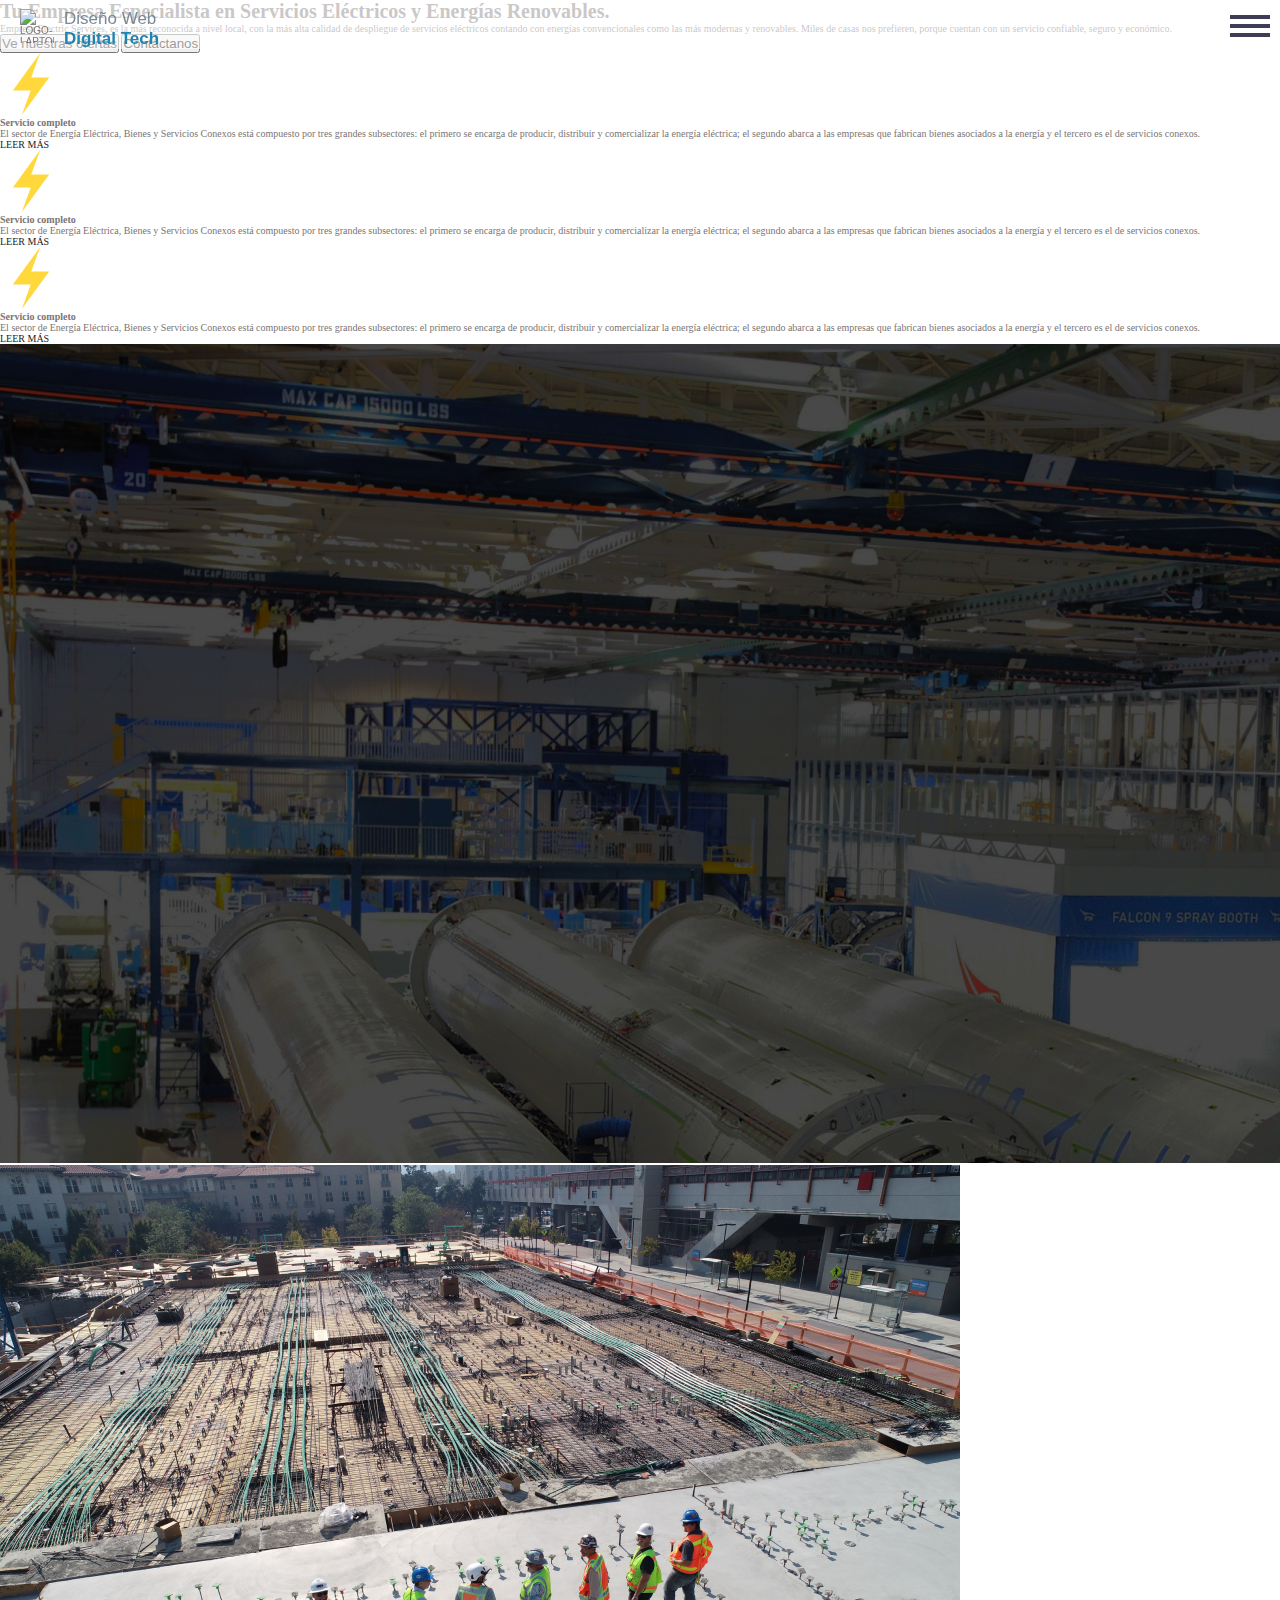
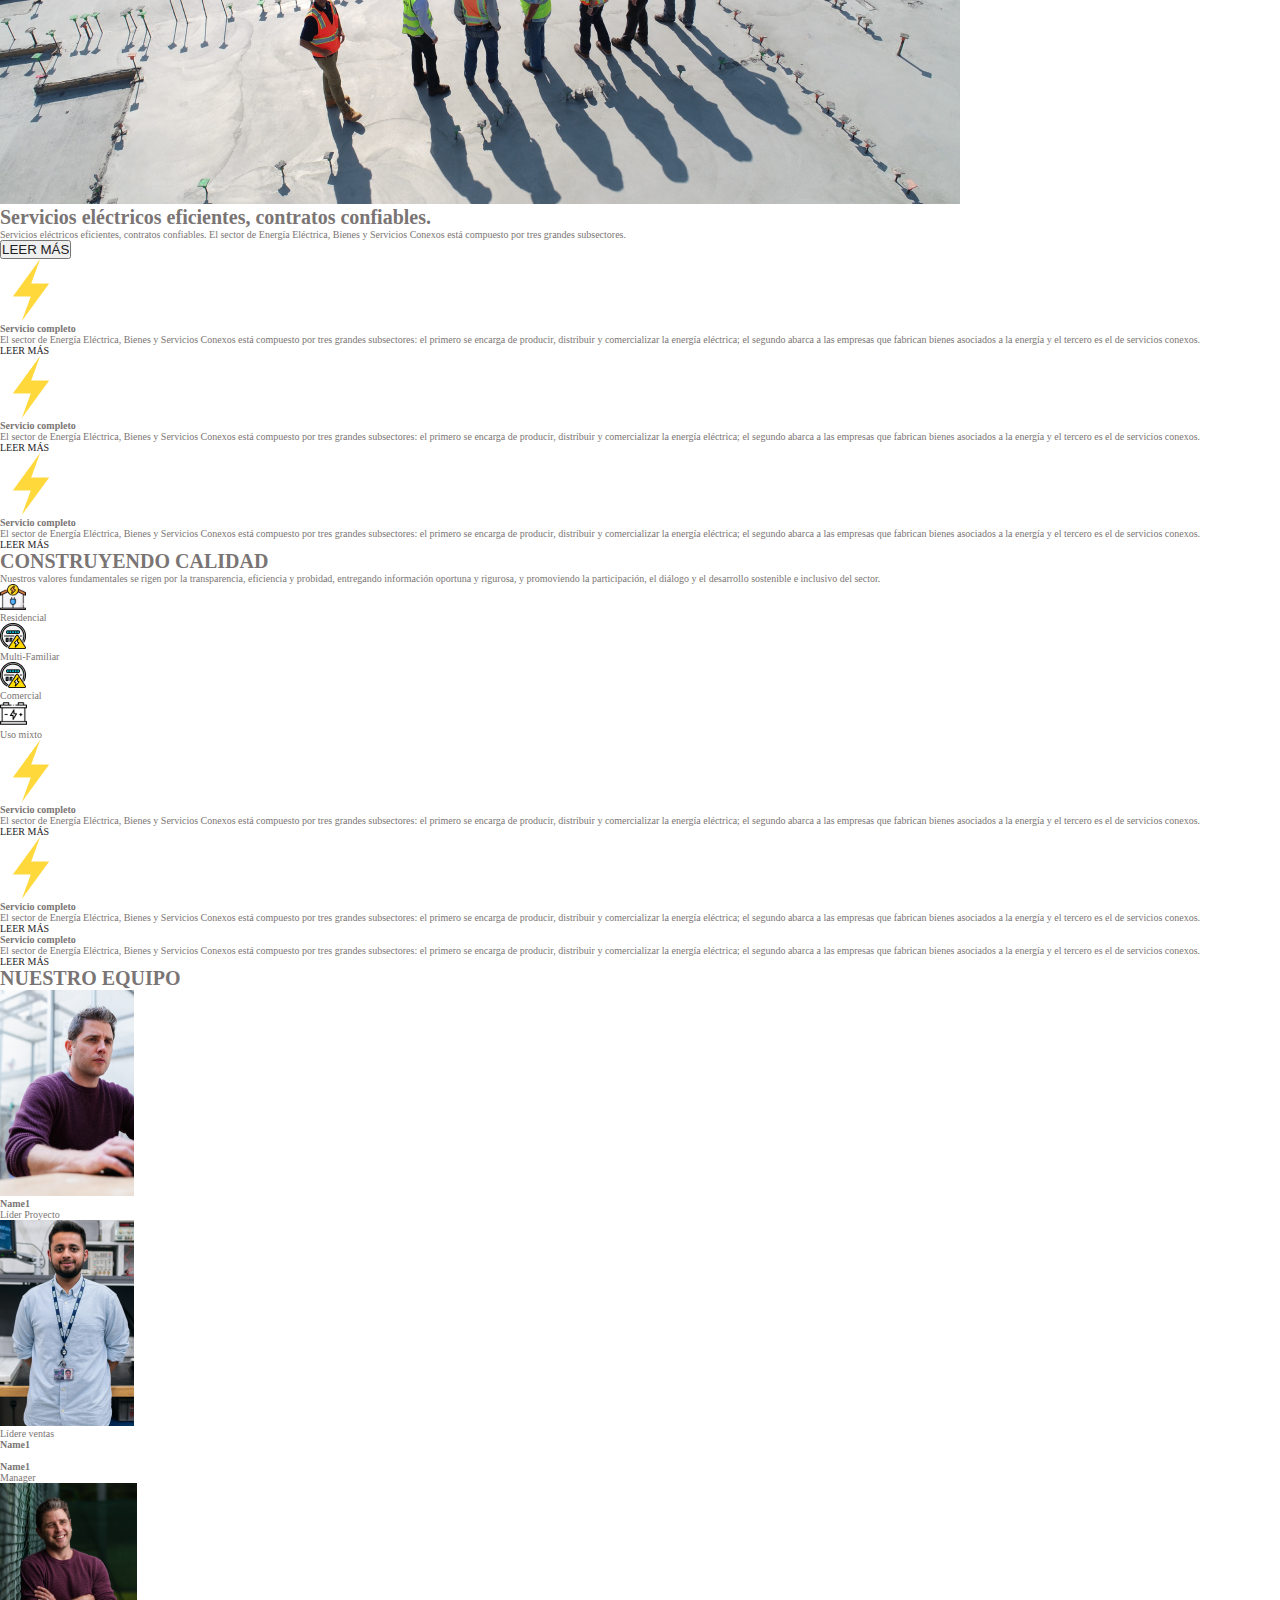
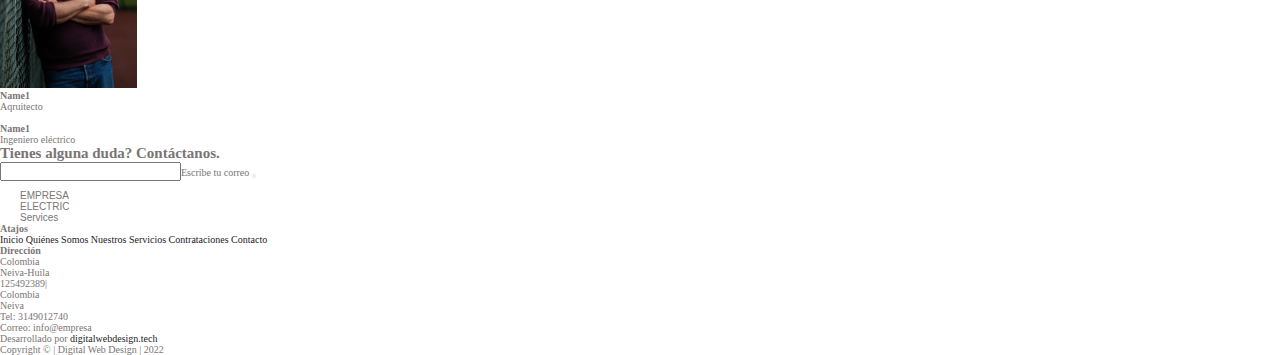
==== index.html @ 73f2d18a "first commit" ====
<!DOCTYPE html>
<html lang="en">
  <head>
    <meta charset="UTF-8" />
    <meta http-equiv="X-UA-Compatible" content="IE=edge" />
    <meta name="viewport" content="width=device-width, initial-scale=1.0" />
    <link rel="stylesheet" href="/style.css" />
    <title>Empresa Electric Services</title>
  </head>
  <body>
    <header>
      <nav>
        <div class="logo">
          <img src="/src/laptop 1.svg" alt="LOGO-LAPTOP" />
          <div class="logotext">
            <p class="logo1">Diseño Web</p>
            <p class="logo2">Digital Tech</p>
          </div>
        </div>
        <ul class="nav-links">
          <li><a href="#inicio">Inicio</a></li>
          <li><a href="#acercade">Acerca de</a></li>
          <li><a href="#beneficios">Beneficios</a></li>
          <li><a href="#portafolio">Portafolio</a></li>
          <button class="buttonburger">
            <a href="#contacto">Contacto</a>
          </button>
        </ul>
        <ul class="nav-links1">
          <li><a href="#inicio">Inicio</a></li>
          <li><a href="#acercade">Acerca de</a></li>
          <li><a href="#beneficios">Beneficios</a></li>
          <li><a href="#portafolio">Portafolio</a></li>
          <button class="buttonburger">
            <a href="#contacto">Contacto</a>
          </button>
        </ul>
        <div class="burger">
          <span class="line1"></span>
          <span class="line2"></span>
          <span class="line3"></span>
        </div>
      </nav>
    </header>

    <main>
      <section class="title-section">
        <h1>
          Tu Empresa Especialista en Servicios Eléctricos y Energías Renovables.
        </h1>
        <p>
          Empresa Electric Services, es la más reconocida a nivel local, con la
          más alta calidad de despliegue de servicios eléctricos contando con
          energías convencionales como las más modernas y renovables. Miles de
          casas nos prefieren, porque cuentan con un servicio confiable, seguro
          y económico.
        </p>
        <div class="button-title">
          <button>
            <a href="">Ve nuestras ofertas</a>
          </button>
          <button>Contáctanos</button>
        </div>
      </section>

      <section class="servicios1">
        <div class="cards1">
          <div class="card1">
            <img src="/src/icon.png" alt="" />
            <h4>Servicio completo</h4>
            <p>
              El sector de Energía Eléctrica, Bienes y Servicios Conexos está
              compuesto por tres grandes subsectores: el primero se encarga de
              producir, distribuir y comercializar la energía eléctrica; el
              segundo abarca a las empresas que fabrican bienes asociados a la
              energía y el tercero es el de servicios conexos.
            </p>

            <a href="">LEER MÁS</a>
          </div>
          <div class="card2">
            <img src="/src/icon.png" alt="" />
            <h4>Servicio completo</h4>
            <p>
              El sector de Energía Eléctrica, Bienes y Servicios Conexos está
              compuesto por tres grandes subsectores: el primero se encarga de
              producir, distribuir y comercializar la energía eléctrica; el
              segundo abarca a las empresas que fabrican bienes asociados a la
              energía y el tercero es el de servicios conexos.
            </p>

            <a href="">LEER MÁS</a>
          </div>
          <div class="card3">
            <img src="/src/icon.png" alt="" />
            <h4>Servicio completo</h4>
            <p>
              El sector de Energía Eléctrica, Bienes y Servicios Conexos está
              compuesto por tres grandes subsectores: el primero se encarga de
              producir, distribuir y comercializar la energía eléctrica; el
              segundo abarca a las empresas que fabrican bienes asociados a la
              energía y el tercero es el de servicios conexos.
            </p>

            <a href="">LEER MÁS</a>
          </div>
        </div>

        <img src="/src/industry.png" alt="" />

        <div class="quienes-somos-section">
          <div class="quienes-somos">
            <img src="/src/workers.png" alt="" />
            <div class="decsription-servicios">
              <h1>Servicios eléctricos eficientes, contratos confiables.</h1>
              <p>
                Servicios eléctricos eficientes, contratos confiables. El sector
                de Energía Eléctrica, Bienes y Servicios Conexos está compuesto
                por tres grandes subsectores.
              </p>

              <button>
                <a href="">LEER MÁS</a>
              </button>
            </div>
          </div>

          <div class="cards2">
            <div class="card1">
              <img src="/src/icon.png" alt="" />
              <h4>Servicio completo</h4>
              <p>
                El sector de Energía Eléctrica, Bienes y Servicios Conexos está
                compuesto por tres grandes subsectores: el primero se encarga de
                producir, distribuir y comercializar la energía eléctrica; el
                segundo abarca a las empresas que fabrican bienes asociados a la
                energía y el tercero es el de servicios conexos.
              </p>

              <a href="">LEER MÁS</a>
            </div>
            <div class="card2">
              <img src="/src/icon.png" alt="" />
              <h4>Servicio completo</h4>
              <p>
                El sector de Energía Eléctrica, Bienes y Servicios Conexos está
                compuesto por tres grandes subsectores: el primero se encarga de
                producir, distribuir y comercializar la energía eléctrica; el
                segundo abarca a las empresas que fabrican bienes asociados a la
                energía y el tercero es el de servicios conexos.
              </p>

              <a href="">LEER MÁS</a>
            </div>
            <div class="card3">
              <img src="/src/icon.png" alt="" />
              <h4>Servicio completo</h4>
              <p>
                El sector de Energía Eléctrica, Bienes y Servicios Conexos está
                compuesto por tres grandes subsectores: el primero se encarga de
                producir, distribuir y comercializar la energía eléctrica; el
                segundo abarca a las empresas que fabrican bienes asociados a la
                energía y el tercero es el de servicios conexos.
              </p>

              <a href="">LEER MÁS</a>
            </div>
          </div>
        </div>

        <div class="construyendo">
          <div class="construyendo-title">
            <h1>CONSTRUYENDO <span>CALIDAD</span></h1>
            <p>
              Nuestros valores fundamentales se rigen por la transparencia,
              eficiencia y probidad, entregando información oportuna y rigurosa,
              y promoviendo la participación, el diálogo y el desarrollo
              sostenible e inclusivo del sector.
            </p>
          </div>
          <div class="construyendo-icons">
            <div class="icon1">
              <img src="/src/eco-house.svg" alt="" />
              <p>Residencial</p>
            </div>
            <div class="icon2">
              <img src="/src/electric-meter.png" alt="" />
              <p>Multi-Familiar</p>
            </div>
            <div class="icon3">
              <img src="/src/electric-meter.png" alt="" />
              <p>Comercial</p>
            </div>
            <div class="icon4">
              <img src="/src/battery.svg" alt="" />
              <p>Uso mixto</p>
            </div>
          </div>

          <div class="construyendo-card">
            <div class="cards-background">
              <div class="card1">
                <img src="/src/icon.png" alt="" />
                <h4>Servicio completo</h4>
                <p>
                  El sector de Energía Eléctrica, Bienes y Servicios Conexos
                  está compuesto por tres grandes subsectores: el primero se
                  encarga de producir, distribuir y comercializar la energía
                  eléctrica; el segundo abarca a las empresas que fabrican
                  bienes asociados a la energía y el tercero es el de servicios
                  conexos.
                </p>

                <a href="">LEER MÁS</a>
              </div>
            </div>
            <div class="cards-background">
              <div class="card2">
                <img src="/src/icon.png" alt="" />
                <h4>Servicio completo</h4>
                <p>
                  El sector de Energía Eléctrica, Bienes y Servicios Conexos
                  está compuesto por tres grandes subsectores: el primero se
                  encarga de producir, distribuir y comercializar la energía
                  eléctrica; el segundo abarca a las empresas que fabrican
                  bienes asociados a la energía y el tercero es el de servicios
                  conexos.
                </p>

                <a href="">LEER MÁS</a>
              </div>
            </div>
            <div class="cards-background">
              <div class="card3">
                <h4>Servicio completo</h4>
                <p>
                  El sector de Energía Eléctrica, Bienes y Servicios Conexos
                  está compuesto por tres grandes subsectores: el primero se
                  encarga de producir, distribuir y comercializar la energía
                  eléctrica; el segundo abarca a las empresas que fabrican
                  bienes asociados a la energía y el tercero es el de servicios
                  conexos.
                </p>

                <a href="">LEER MÁS</a>
              </div>
            </div>
          </div>
        </div>
      </section>

      <section class="equipo">
        <h1>NUESTRO EQUIPO</h1>
        <div class="integrantes">
          <div class="integrante1">
            <img src="/src/integrante1.png" alt="" />
            <h4>Name1</h4>
            <p>Líder Proyecto</p>
          </div>
          <div class="integrante2">
            <img src="/src/integrante2.png" alt="" />
            <p>Lídere ventas</p>
            <h4>Name1</h4>
          </div>
          <div class="integrante3">
            <img src="/src/integrante3.png" alt="" />
            <h4>Name1</h4>
            <p>Manager</p>
          </div>
          <div class="integrante4">
            <img src="/src/integrante4.png" alt="" />
            <h4>Name1</h4>
            <p>Aqruitecto</p>
          </div>
          <div class="integrante5">
            <img src="/src/integrante5.png" alt="" />
            <h4>Name1</h4>
            <p>Ingeniero eléctrico</p>
          </div>
        </div>
      </section>
    </main>

    <footer>
      <div class="contactanos">
        <h2>Tienes alguna duda? Contáctanos.</h2>
        <form action="">
          <input type="text" />Escribe tu correo
          <button>
            <a href="Contáctanos"></a>
          </button>
        </form>
      </div>
      <div class="footer1">
        <div class="empresa">
          <div class="logo">
            <h1></h1>
            <div class="logo1">
              <p>EMPRESA</p>
              <p>ELECTRIC</p>
              <p>Services</p>
            </div>
          </div>
          <div class="atajos">
            <div class="atajostitle">
              <h4>Atajos</h4>
            </div>
            <a href="">Inicio</a>
            <a href="">Quiénes Somos</a>
            <a href="">Nuestros Servicios</a>
            <a href="">Contrataciones</a>
            <a href="">Contacto</a>
          </div>
          <div class="direccion">
            <div class="direcciontitle">
              <h4>Dirección</h4>
            </div>
            <p>Colombia</p>
            <p>Neiva-Huila</p>
            <p>125492389|</p>
          </div>
          <div class="Contacto">
            <p>Colombia</p>
            <p>Neiva</p>
            <p>Tel: 3149012740</p>
            <p>Correo: info@empresa</p>
          </div>
        </div>
      </div>
      <div class="footer2">
        <span></span>
        <p>Desarrollado por <a href="">digitalwebdesign.tech</a></p>
        <p>Copyright &copy; | Digital Web Design | 2022</p>
      </div>
    </footer>

    <script src="/app.js"></script>
  </body>
</html>
---- style.css ----
* {
    margin: 0;
    padding: 0;
    box-sizing: border-box;
    overflow-x: hidden;
  }
  
  html {
    font-size: 62.5%;
    text-decoration: none;
    list-style: none;
    scroll-behavior: smooth;
    font-family: "Roboto";
    color: #7a7574;
  }
  
  a {
    list-style: none;
    text-decoration: none;
    color: #1D2124;
  }
  header {
    position: fixed;
    min-width: 100vw;
    z-index: 1;
    background-color: rgba(255, 255, 255, 0.6);
  }
  nav {
    display: flex;
    flex-direction: row;
    justify-content: space-between;
  }
  
  .logo {
    margin-left: 2rem;
    margin-top: 0.9rem;
    display: flex;
    flex-direction: row;
    font-family: "Roboto", sans-serif;
  }
  .logotext {
    display: flex;
    flex-direction: column;
    margin-left: 1rem;
    font-size: 1.7rem;
  }
  .logo img {
    width: 3.4rem;
    height: 3.4rem;
  }
  .logo p.logo1 {
    color: #7b8998;
  }
  .logo p.logo2 {
    color: #1e84b1;
    font-weight: bold;
  }
  .nav-links {
    display: none;
  }
  /* Burger thing */
  .burger {
    position: relative;
    display: block;
    cursor: pointer;
    margin-top: 1rem;
    margin-right: 1rem;
  }
  .burger span {
    padding: 0.2rem 2rem;
    background: #3f3d56;
    margin: 0.5rem 0rem;
    display: block;
    transition: all 0.5s ease;
  }
  
  .nav-links1 li {
    margin-bottom: 4rem;
  }
  .nav-links1 a {
    color: white;
    font-size: 2rem;
    text-decoration: none;
    font-family: "Roboto", sans-serif;
    font-weight: bold;
  }
  .nav-links1 a:hover {
    text-decoration: underline;
  }
  
  .nav-links1 {
    background: #0071C0;
    position: fixed;
    width: 50%;
    height: 100%;
    top: 0;
    left: 100%;
    flex-direction: column;
    transition: transform 1s ease;
    padding-top: 14rem;
    text-align: center;
  }
  .nav-links1 button {
    margin-top: 2.3rem;
    width: 17rem;
    height: 4.2rem;
    background-color: #0071C0;
    border: white solid 1px;
    border-radius: 4px;
    color: white;
    cursor: pointer;
  }
  .nav-open {
    transform: translateX(-100%);
  }
  .toggle .line1 {
    transform: rotateZ(45deg) translateY(300%);
    background: white;
    position: fixed;
  }
  .toggle .line2 {
    opacity: 0;
  }
  .toggle .line3 {
    transform: rotateZ(-45deg) translateY(-300%);
    background: white;
    position: fixed;
  }
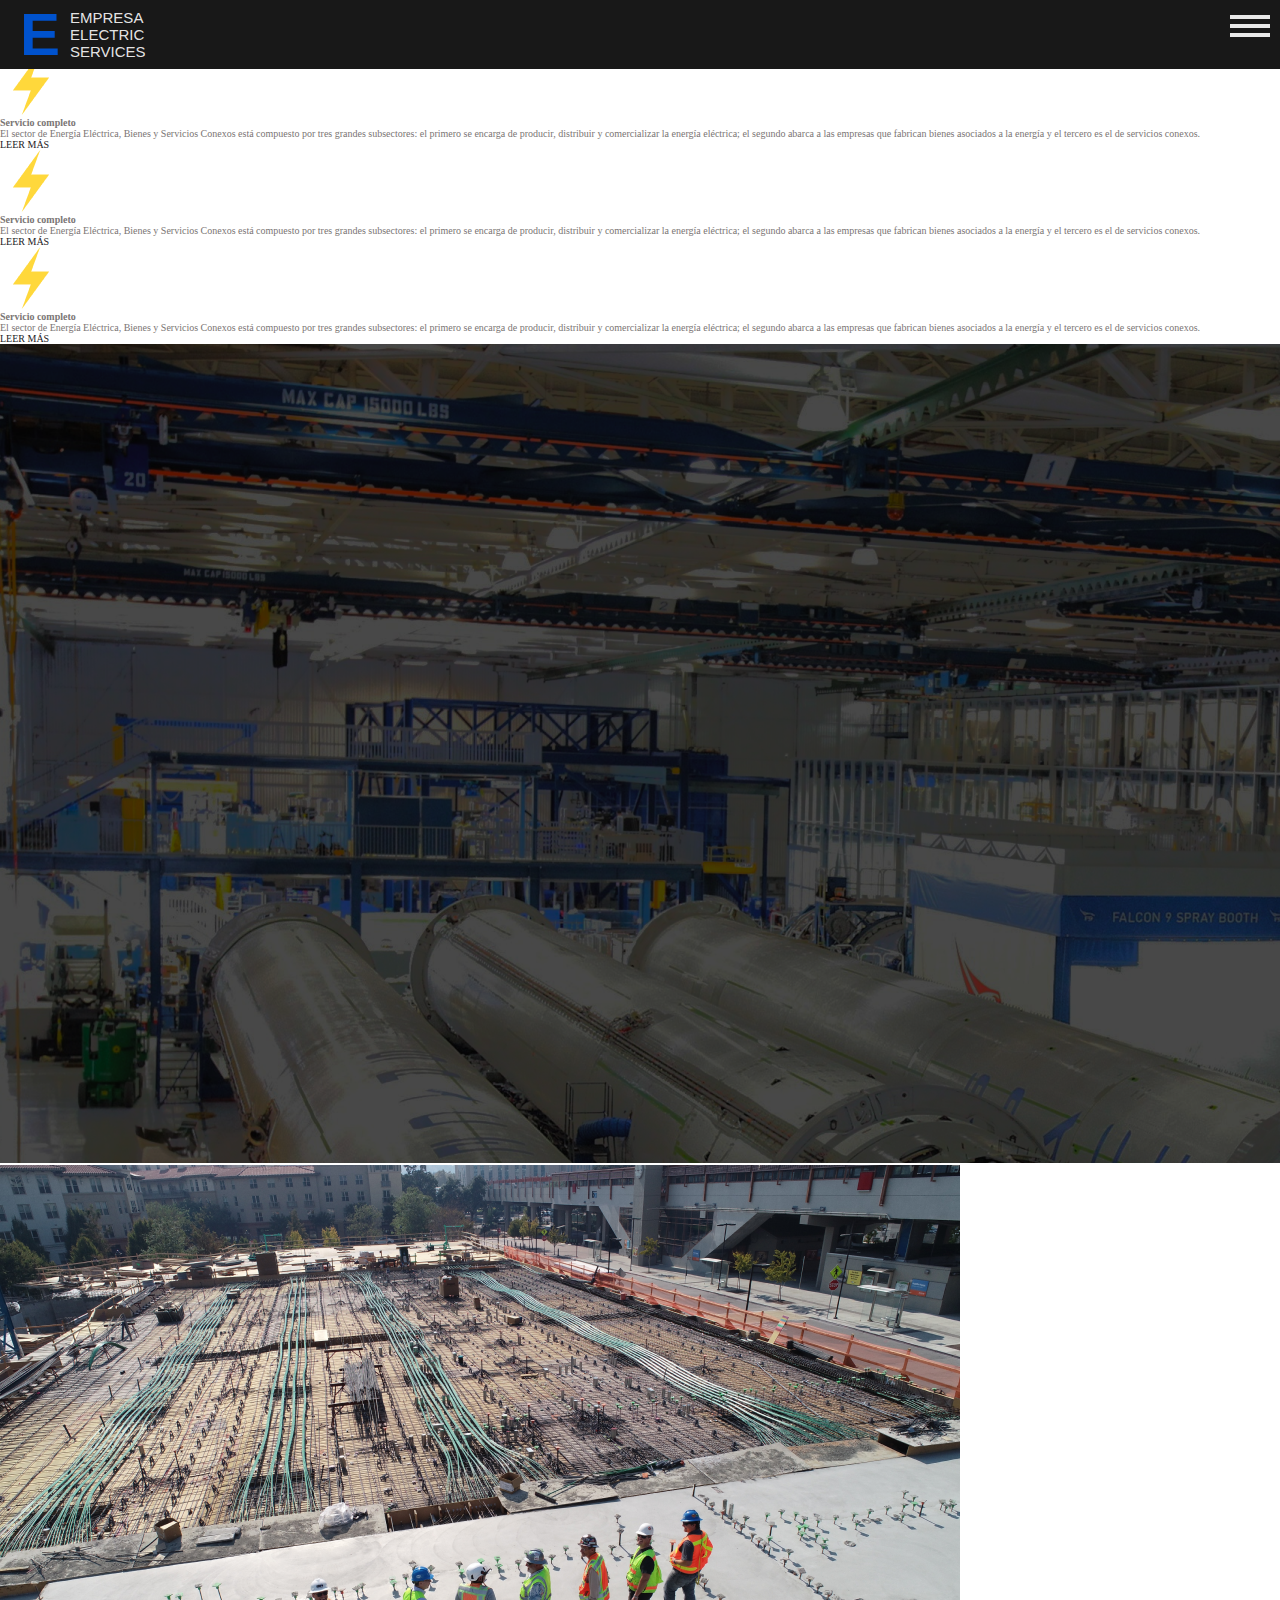
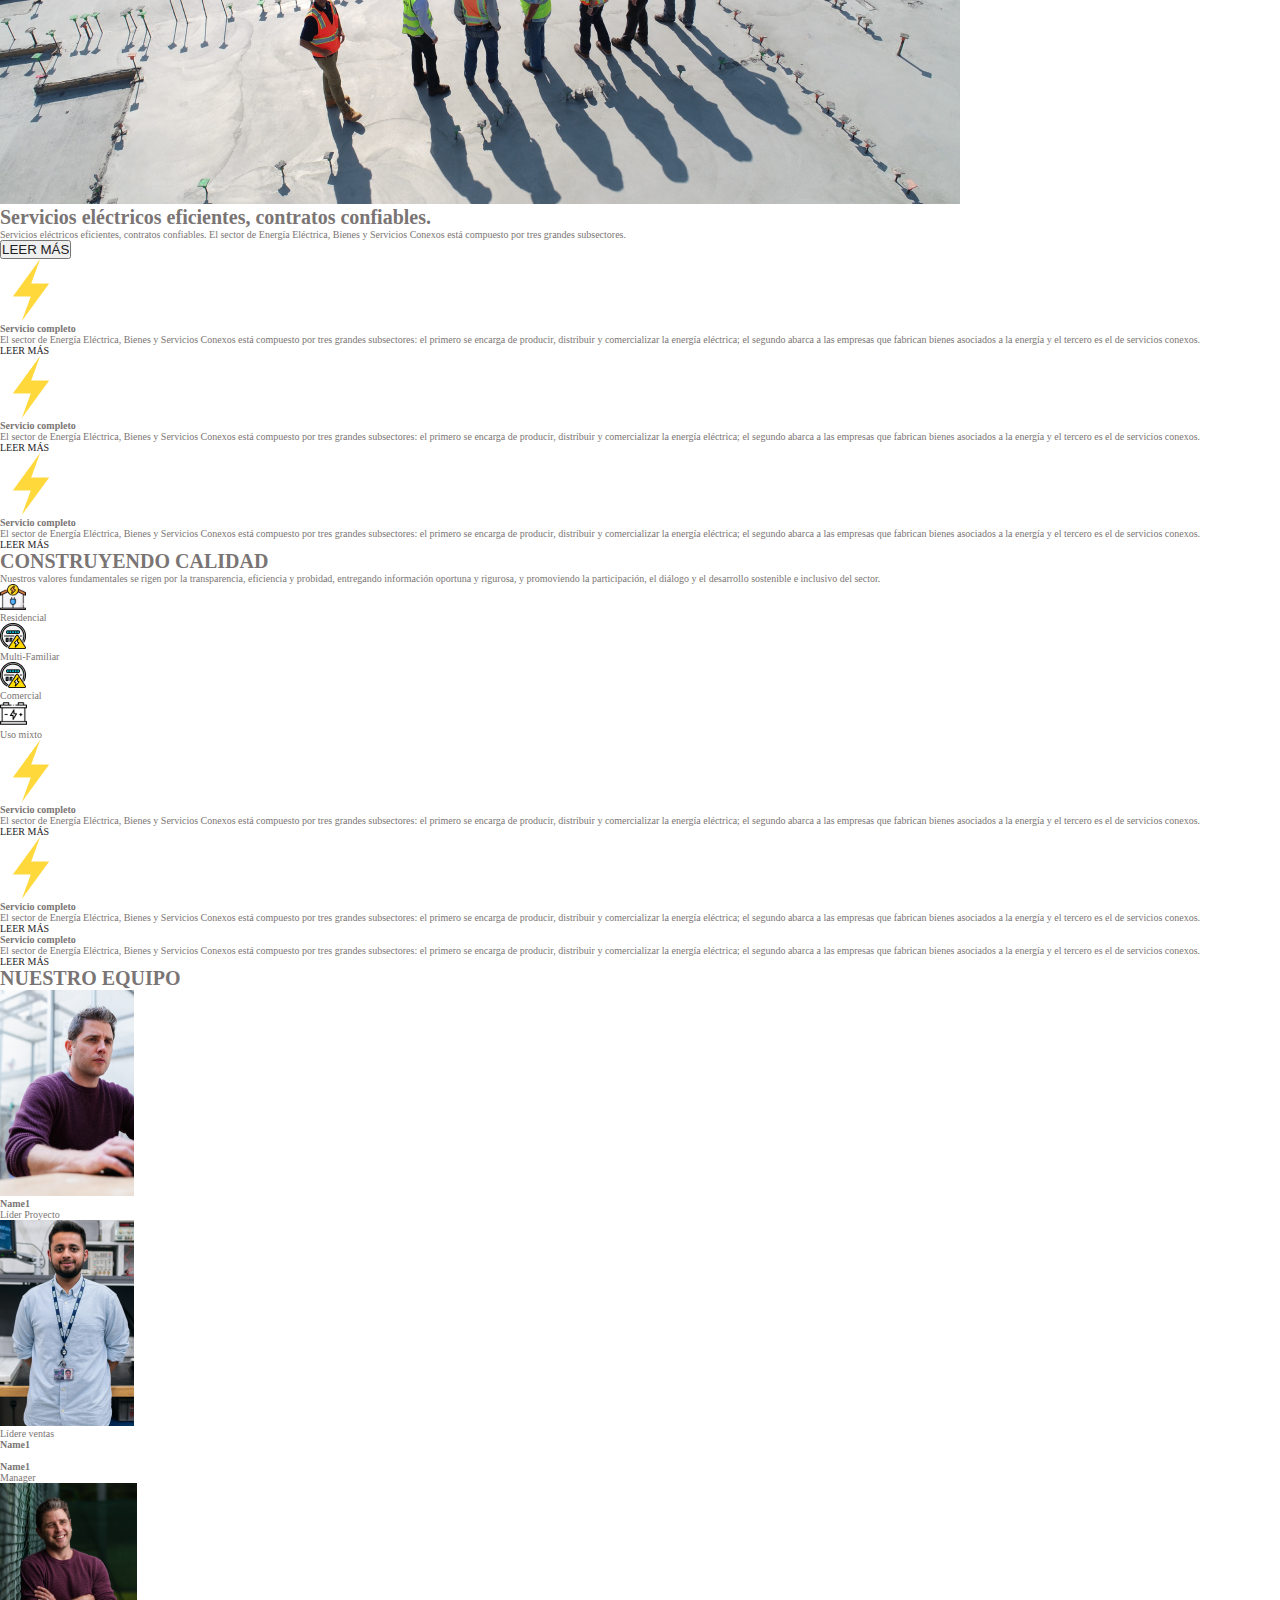
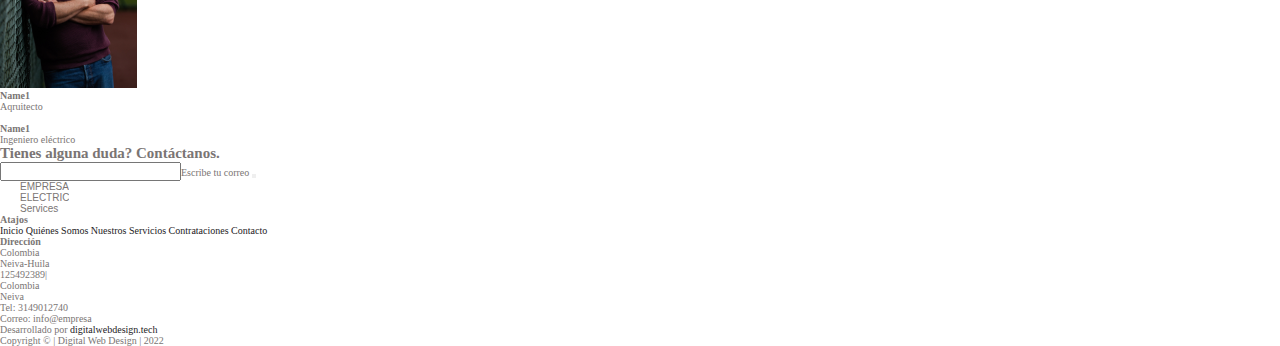
==== commit ab1090c8: "logo" ====
--- a/index.html
+++ b/index.html
@@ -11,10 +11,11 @@
     <header>
       <nav>
         <div class="logo">
-          <img src="/src/laptop 1.svg" alt="LOGO-LAPTOP" />
+          <h1>E</h1>
           <div class="logotext">
-            <p class="logo1">Diseño Web</p>
-            <p class="logo2">Digital Tech</p>
+            <p>EMPRESA</p>
+            <p>ELECTRIC</p>
+            <p>SERVICES</p>
           </div>
         </div>
         <ul class="nav-links">
--- a/style.css
+++ b/style.css
@@ -23,7 +23,7 @@
     position: fixed;
     min-width: 100vw;
     z-index: 1;
-    background-color: rgba(255, 255, 255, 0.6);
+    background-color: #181818;
   }
   nav {
     display: flex;
@@ -33,16 +33,21 @@
   
   .logo {
     margin-left: 2rem;
-    margin-top: 0.9rem;
     display: flex;
     flex-direction: row;
     font-family: "Roboto", sans-serif;
   }
+  .logo h1 {
+    color: #0052CD;
+    font-size: 6rem;
+  }
   .logotext {
     display: flex;
     flex-direction: column;
+    justify-content: center;
     margin-left: 1rem;
-    font-size: 1.7rem;
+    font-size: 1.5rem;
+    color: rgb(255, 255, 255, 0.9);
   }
   .logo img {
     width: 3.4rem;
@@ -68,7 +73,7 @@
   }
   .burger span {
     padding: 0.2rem 2rem;
-    background: #3f3d56;
+    background: rgb(255, 255, 255, 0.9);
     margin: 0.5rem 0rem;
     display: block;
     transition: all 0.5s ease;
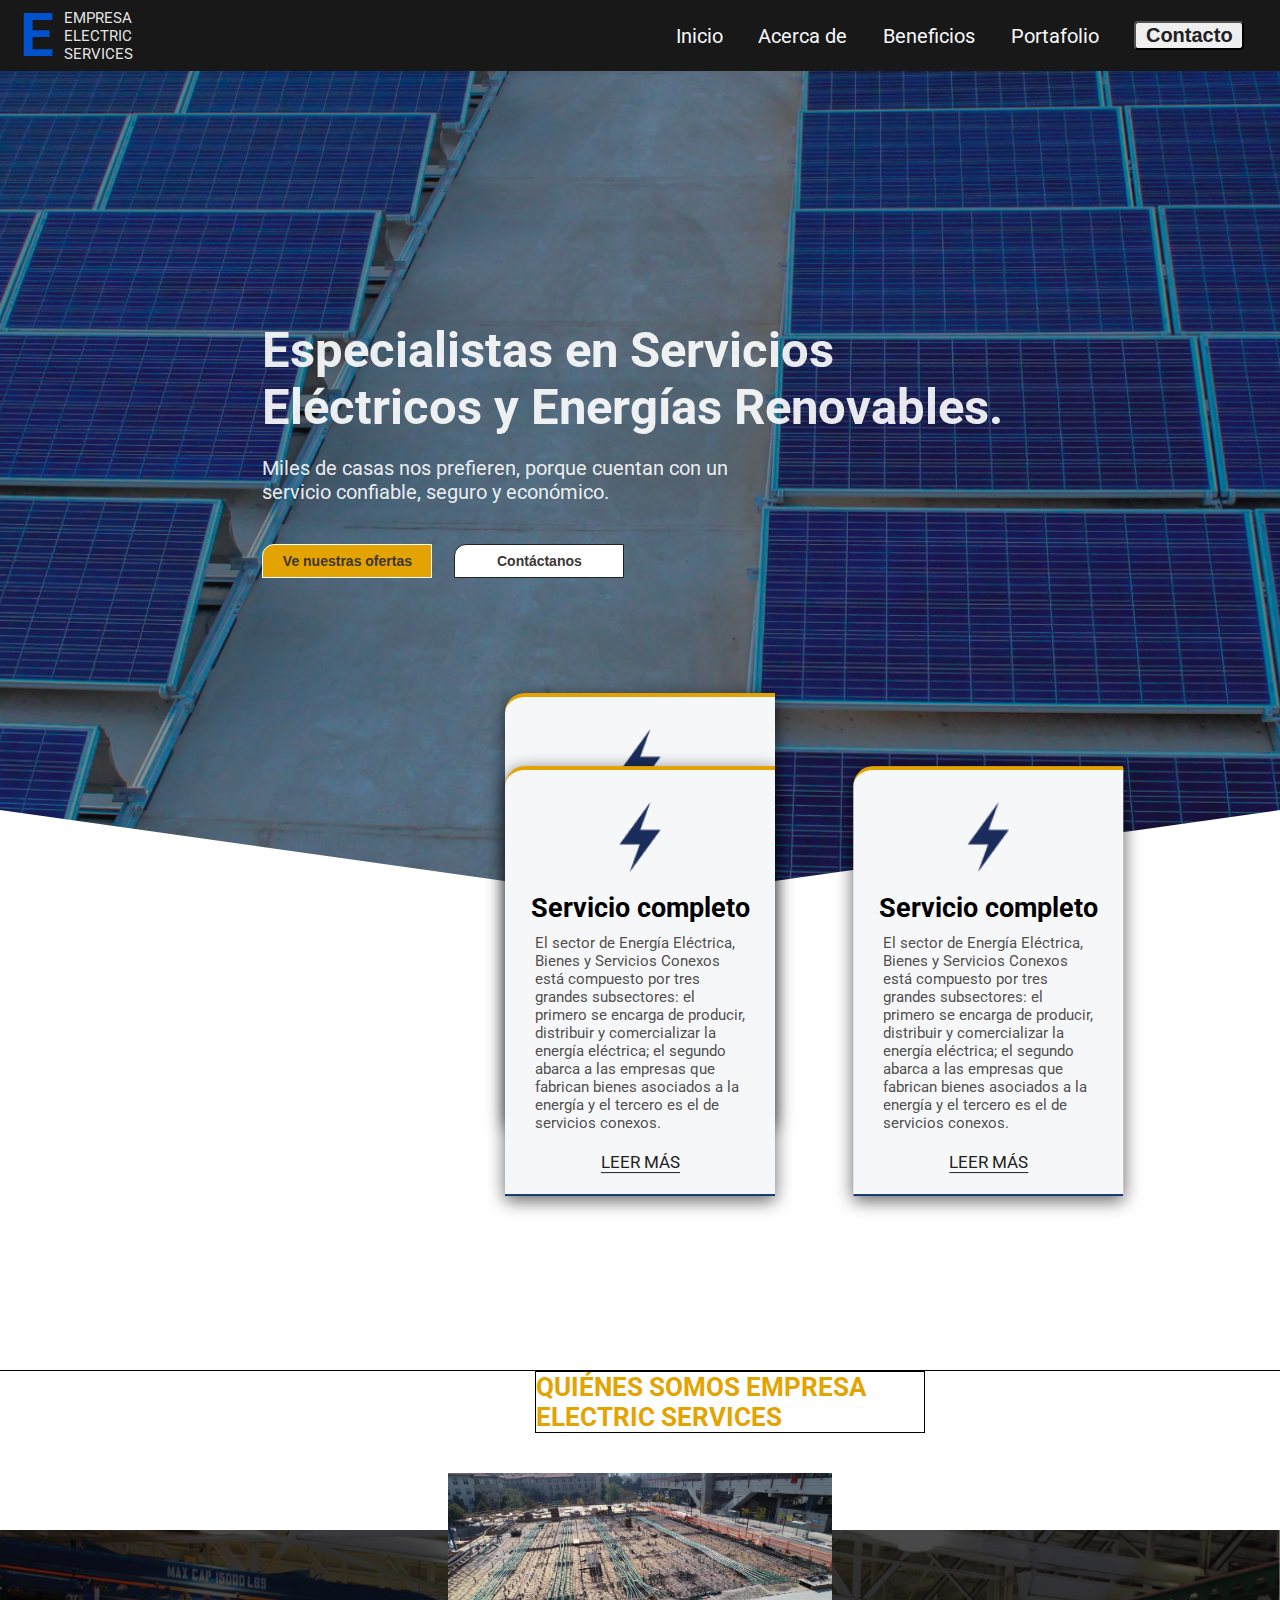
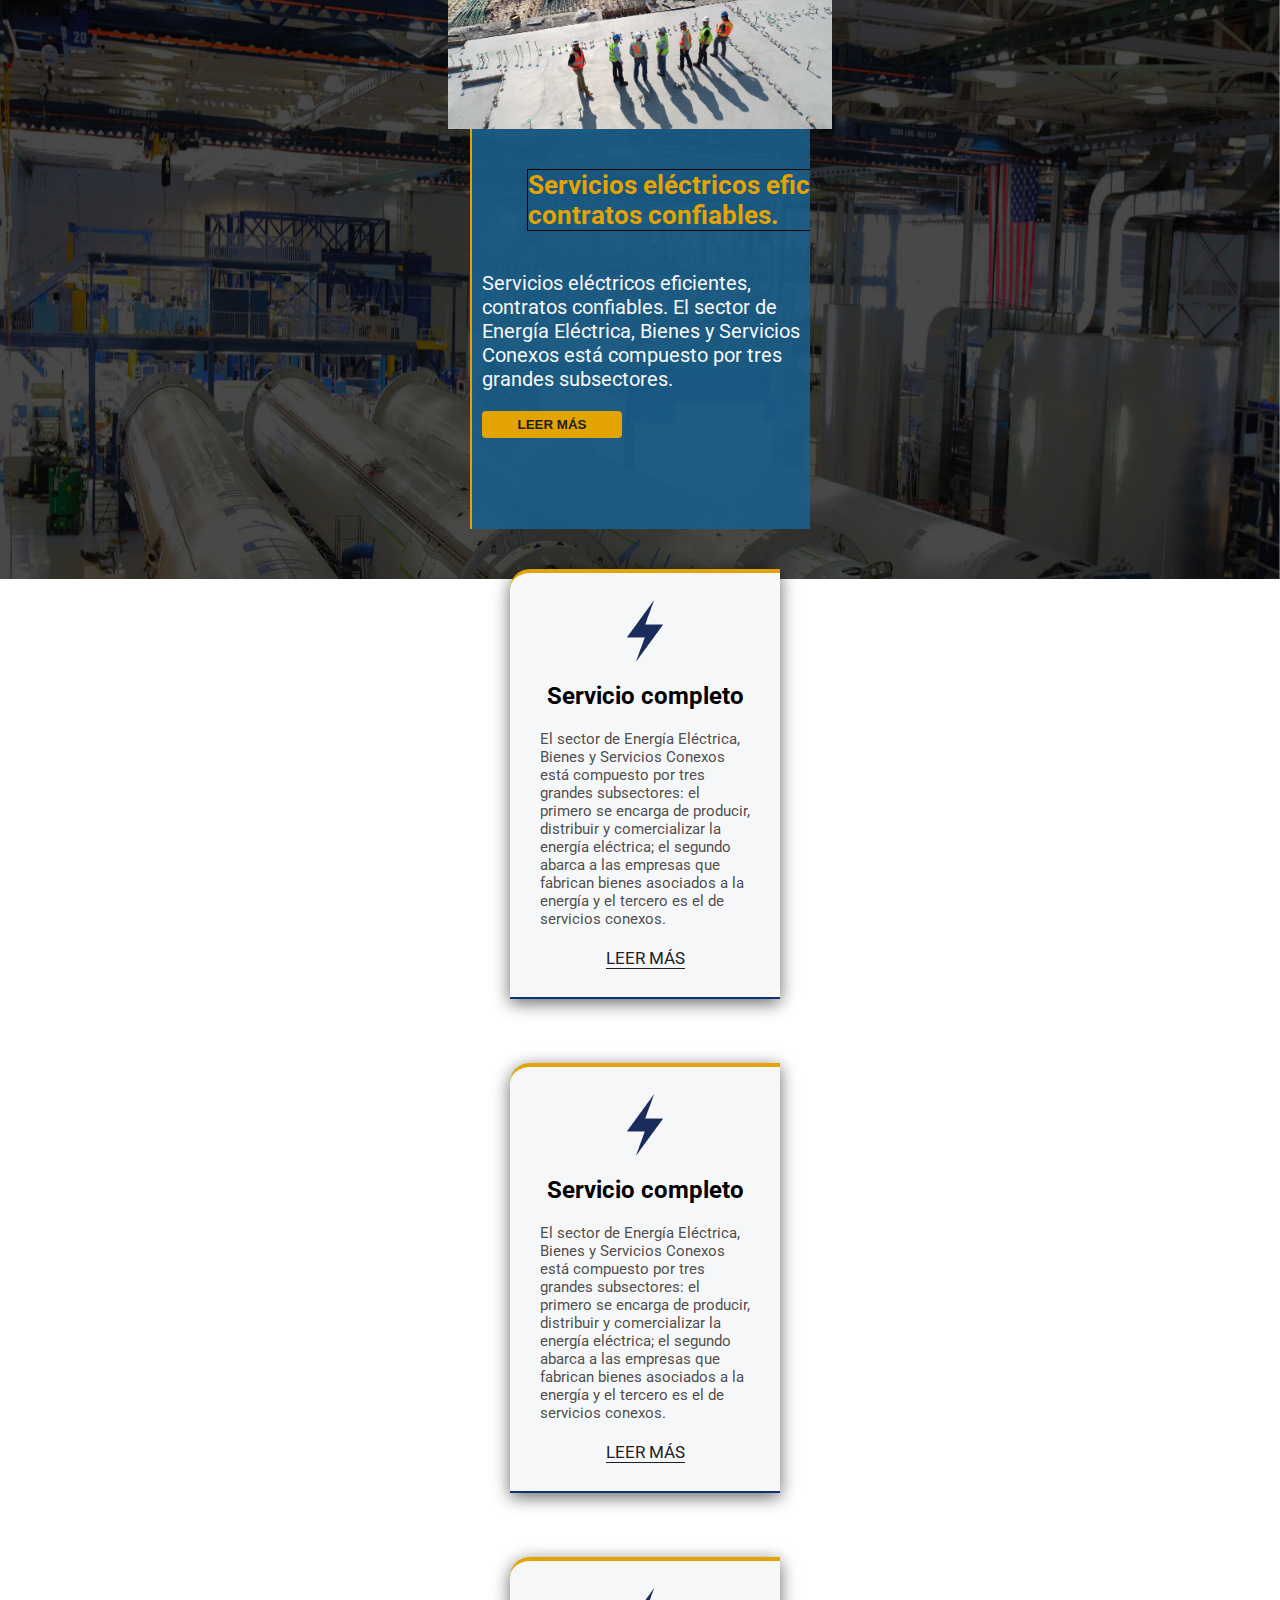
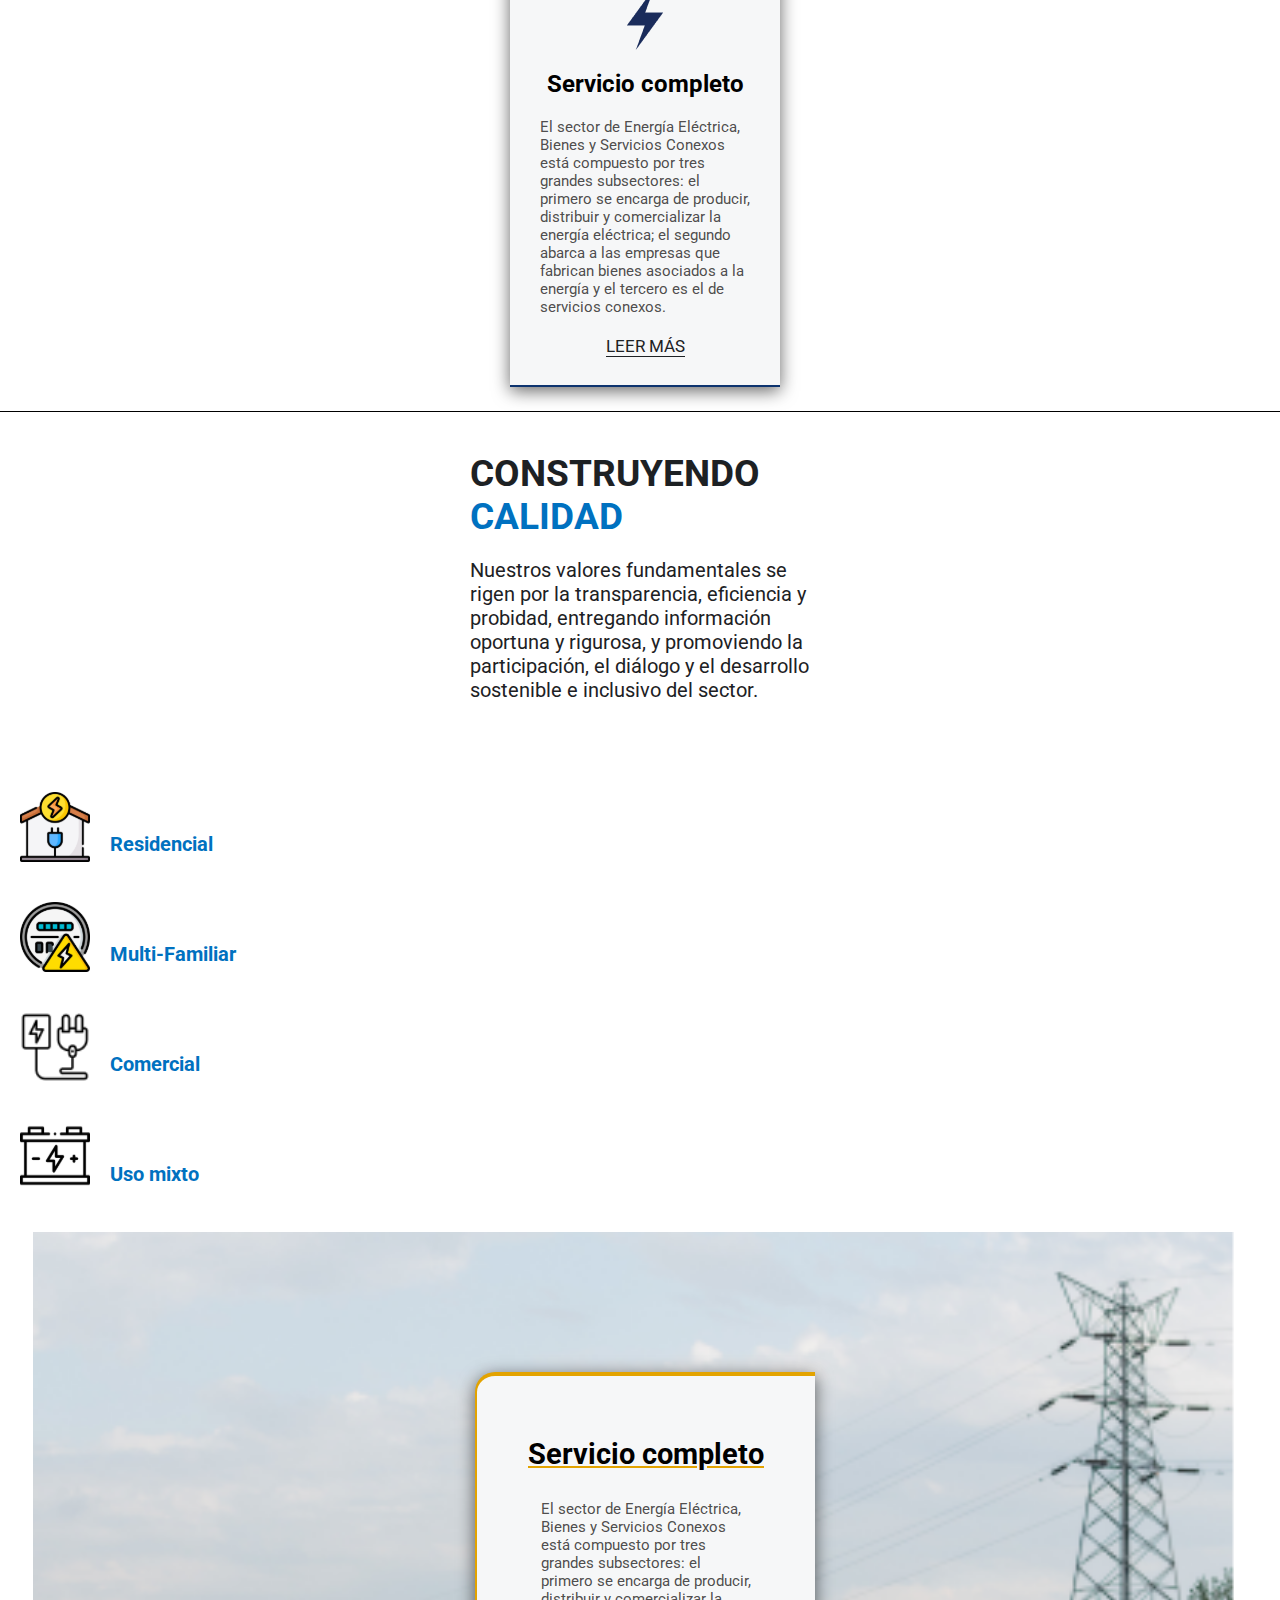
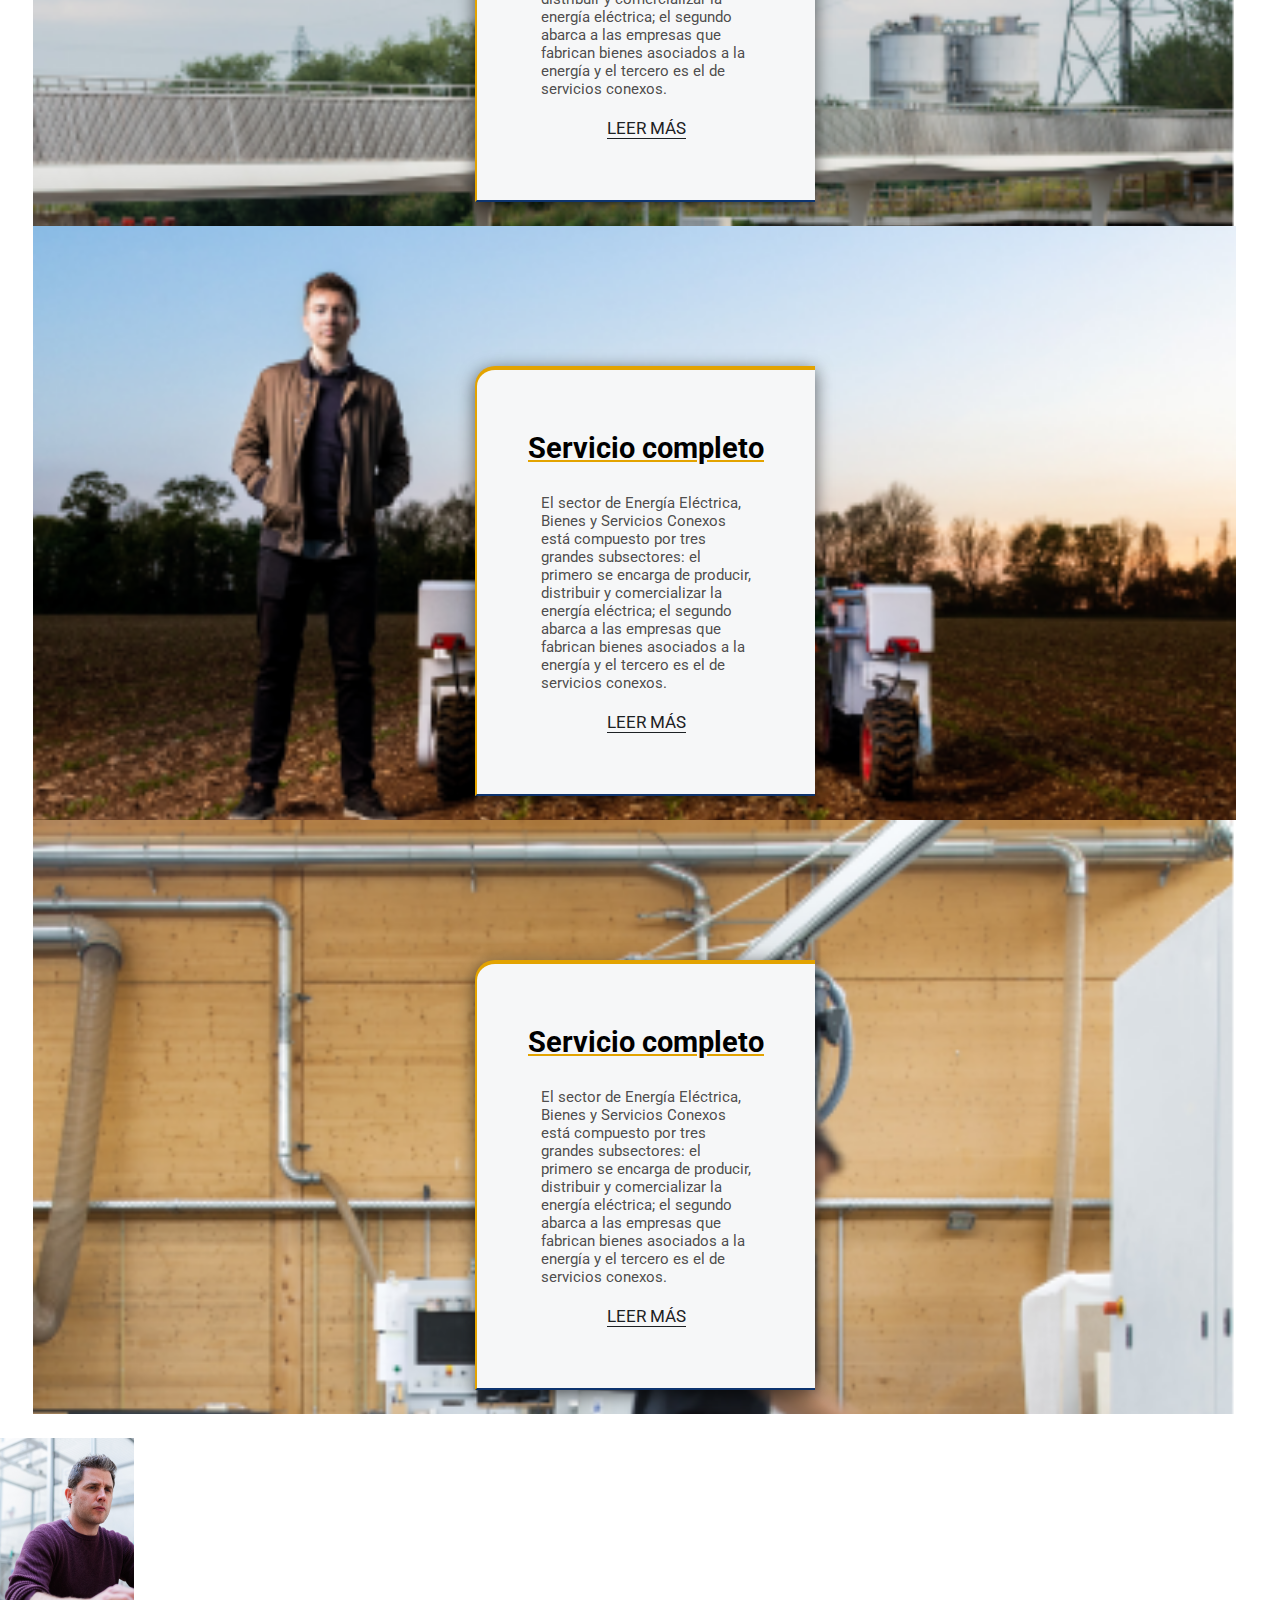
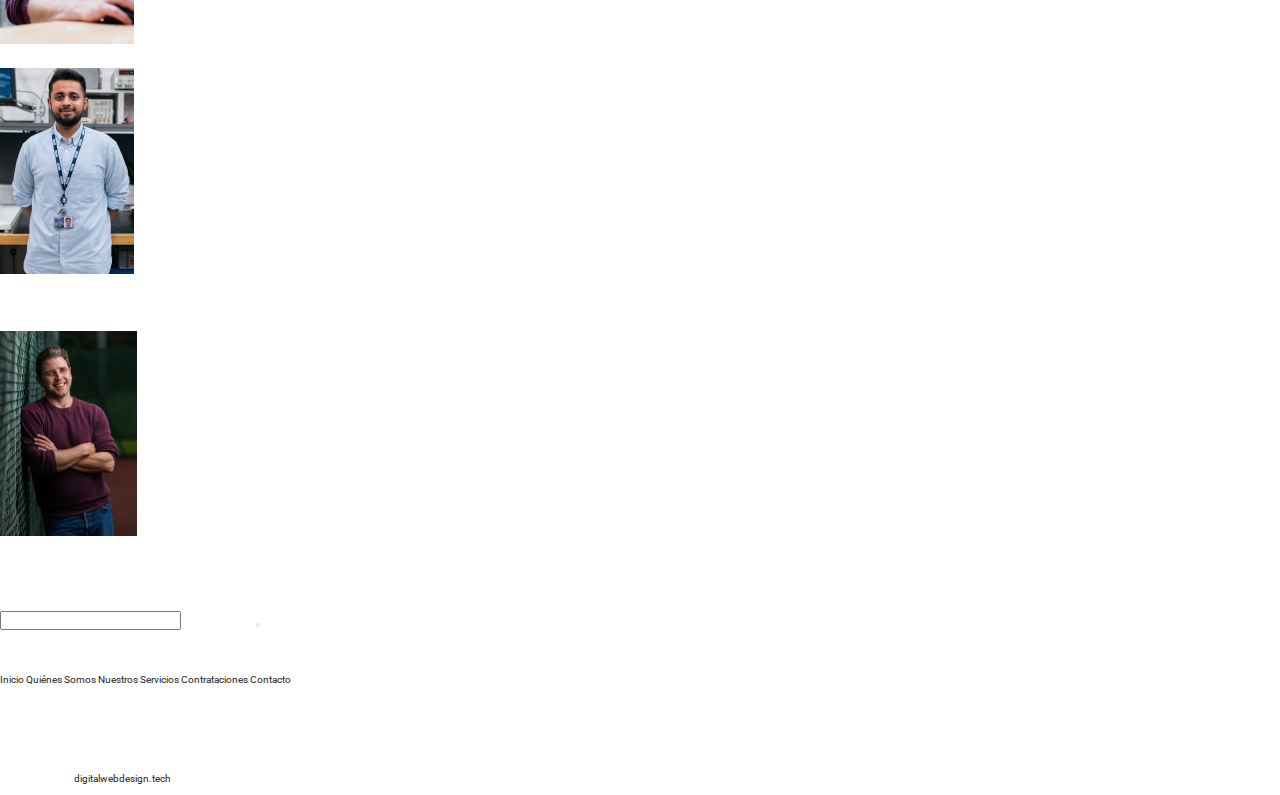
==== commit 8cbee957: "services-section" ====
--- a/index.html
+++ b/index.html
@@ -4,6 +4,12 @@
     <meta charset="UTF-8" />
     <meta http-equiv="X-UA-Compatible" content="IE=edge" />
     <meta name="viewport" content="width=device-width, initial-scale=1.0" />
+    <link rel="preconnect" href="https://fonts.googleapis.com" />
+    <link rel="preconnect" href="https://fonts.gstatic.com" crossorigin />
+    <link
+      href="https://fonts.googleapis.com/css2?family=Roboto:wght@400;700;900&display=swap"
+      rel="stylesheet"
+    />
     <link rel="stylesheet" href="/style.css" />
     <title>Empresa Electric Services</title>
   </head>
@@ -46,21 +52,22 @@
 
     <main>
       <section class="title-section">
-        <h1>
-          Tu Empresa Especialista en Servicios Eléctricos y Energías Renovables.
-        </h1>
-        <p>
-          Empresa Electric Services, es la más reconocida a nivel local, con la
-          más alta calidad de despliegue de servicios eléctricos contando con
-          energías convencionales como las más modernas y renovables. Miles de
-          casas nos prefieren, porque cuentan con un servicio confiable, seguro
-          y económico.
-        </p>
-        <div class="button-title">
-          <button>
-            <a href="">Ve nuestras ofertas</a>
-          </button>
-          <button>Contáctanos</button>
+        <div class="main-title">
+          <h1>
+            Especialistas en Servicios Eléctricos y Energías Renovables.
+          </h1>
+          <p>
+            Miles de
+            casas nos prefieren, porque cuentan con un servicio confiable, seguro
+            y económico.
+          </p>
+          <div class="button-title">
+            <button class="button1">
+              <a href="">Ve nuestras ofertas</a>
+            </button>
+            <button class="button2">
+              <a href="">Contáctanos</a></button>
+          </div>
         </div>
       </section>
 
@@ -68,7 +75,7 @@
         <div class="cards1">
           <div class="card1">
             <img src="/src/icon.png" alt="" />
-            <h4>Servicio completo</h4>
+            <h2>Servicio completo</h4>
             <p>
               El sector de Energía Eléctrica, Bienes y Servicios Conexos está
               compuesto por tres grandes subsectores: el primero se encarga de
@@ -81,7 +88,7 @@
           </div>
           <div class="card2">
             <img src="/src/icon.png" alt="" />
-            <h4>Servicio completo</h4>
+            <h2>Servicio completo</h2>
             <p>
               El sector de Energía Eléctrica, Bienes y Servicios Conexos está
               compuesto por tres grandes subsectores: el primero se encarga de
@@ -94,7 +101,7 @@
           </div>
           <div class="card3">
             <img src="/src/icon.png" alt="" />
-            <h4>Servicio completo</h4>
+            <h2>Servicio completo</h2>
             <p>
               El sector de Energía Eléctrica, Bienes y Servicios Conexos está
               compuesto por tres grandes subsectores: el primero se encarga de
@@ -107,12 +114,11 @@
           </div>
         </div>
 
-        <img src="/src/industry.png" alt="" />
-
         <div class="quienes-somos-section">
+          <h1>QUIÉNES SOMOS EMPRESA ELECTRIC SERVICES</h1>
           <div class="quienes-somos">
             <img src="/src/workers.png" alt="" />
-            <div class="decsription-servicios">
+            <div class="description-servicios">
               <h1>Servicios eléctricos eficientes, contratos confiables.</h1>
               <p>
                 Servicios eléctricos eficientes, contratos confiables. El sector
@@ -185,11 +191,11 @@
               <p>Residencial</p>
             </div>
             <div class="icon2">
-              <img src="/src/electric-meter.png" alt="" />
+              <img src="/src/electric-meter.svg" alt="" />
               <p>Multi-Familiar</p>
             </div>
             <div class="icon3">
-              <img src="/src/electric-meter.png" alt="" />
+              <img src="/src/electric.png" alt="" />
               <p>Comercial</p>
             </div>
             <div class="icon4">
@@ -199,9 +205,8 @@
           </div>
 
           <div class="construyendo-card">
-            <div class="cards-background">
+            <div class="card-background1">
               <div class="card1">
-                <img src="/src/icon.png" alt="" />
                 <h4>Servicio completo</h4>
                 <p>
                   El sector de Energía Eléctrica, Bienes y Servicios Conexos
@@ -215,9 +220,8 @@
                 <a href="">LEER MÁS</a>
               </div>
             </div>
-            <div class="cards-background">
+            <div class="card-background2">
               <div class="card2">
-                <img src="/src/icon.png" alt="" />
                 <h4>Servicio completo</h4>
                 <p>
                   El sector de Energía Eléctrica, Bienes y Servicios Conexos
@@ -231,7 +235,7 @@
                 <a href="">LEER MÁS</a>
               </div>
             </div>
-            <div class="cards-background">
+            <div class="card-background3">
               <div class="card3">
                 <h4>Servicio completo</h4>
                 <p>
--- a/style.css
+++ b/style.css
@@ -1,133 +1,530 @@
 * {
-    margin: 0;
-    padding: 0;
-    box-sizing: border-box;
-    overflow-x: hidden;
-  }
-  
-  html {
-    font-size: 62.5%;
-    text-decoration: none;
-    list-style: none;
-    scroll-behavior: smooth;
-    font-family: "Roboto";
-    color: #7a7574;
-  }
-  
-  a {
-    list-style: none;
-    text-decoration: none;
-    color: #1D2124;
-  }
-  header {
-    position: fixed;
-    min-width: 100vw;
-    z-index: 1;
-    background-color: #181818;
-  }
-  nav {
+  margin: 0;
+  padding: 0;
+  box-sizing: border-box;
+  overflow-x: hidden;
+}
+
+html {
+  font-size: 62.5%;
+  text-decoration: none;
+  list-style: none;
+  scroll-behavior: smooth;
+  font-family: "Roboto";
+  color: rgb(255, 255, 255, 0.9);
+  font-family: "Roboto", "Times New Roman", Times, serif;
+}
+
+a {
+  list-style: none;
+  text-decoration: none;
+  color: #1d2124;
+}
+header {
+  position: fixed;
+  min-width: 100vw;
+  z-index: 2;
+  background-color: #181818;
+}
+nav {
+  display: flex;
+  flex-direction: row;
+  justify-content: space-between;
+}
+
+.logo {
+  margin-left: 2rem;
+  display: flex;
+  flex-direction: row;
+  font-family: "Roboto", sans-serif;
+}
+.logo h1 {
+  color: #0052cd;
+  font-size: 6rem;
+}
+.logotext {
+  display: flex;
+  flex-direction: column;
+  justify-content: center;
+  margin-left: 1rem;
+  font-size: 1.5rem;
+  color: rgb(255, 255, 255, 0.9);
+}
+.logo img {
+  width: 3.4rem;
+  height: 3.4rem;
+}
+.logo p.logo1 {
+  color: #7b8998;
+}
+.logo p.logo2 {
+  color: #1e84b1;
+  font-weight: bold;
+}
+.nav-links {
+  display: none;
+}
+/* Burger thing */
+.burger {
+  position: relative;
+  display: block;
+  cursor: pointer;
+  margin-top: 1rem;
+  margin-right: 1rem;
+}
+.burger span {
+  padding: 0.2rem 2rem;
+  background: rgb(255, 255, 255, 0.9);
+  margin: 0.5rem 0rem;
+  display: block;
+  transition: all 0.5s ease;
+}
+
+.nav-links1 li {
+  margin-bottom: 4rem;
+}
+.nav-links1 a {
+  color: white;
+  font-size: 2rem;
+  text-decoration: none;
+  font-family: "Roboto", sans-serif;
+  font-weight: bold;
+}
+.nav-links1 a:hover {
+  text-decoration: underline;
+}
+
+.nav-links1 {
+  background: #0d346f;
+  position: fixed;
+  width: 50%;
+  height: 100%;
+  top: 0;
+  left: 100%;
+  flex-direction: column;
+  transition: transform 1s ease;
+  padding-top: 14rem;
+  text-align: center;
+}
+.nav-links1 button {
+  margin-top: 2.3rem;
+  width: 17rem;
+  height: 4.2rem;
+  background-color: #0071c0;
+  border: white solid 1px;
+  border-radius: 4px;
+  color: white;
+  cursor: pointer;
+}
+.nav-open {
+  transform: translateX(-100%);
+}
+.toggle .line1 {
+  transform: rotateZ(45deg) translateY(300%);
+  background: white;
+  position: fixed;
+}
+.toggle .line2 {
+  opacity: 0;
+}
+.toggle .line3 {
+  transform: rotateZ(-45deg) translateY(-300%);
+  background: white;
+  position: fixed;
+}
+
+/* Title section */
+
+.title-section {
+  min-height: 100vh;
+  min-width: 100vw;
+  background-image: url("/src/mainimg-m.png");
+  background-position: center;
+  background-size: cover;
+  background-repeat: no-repeat;
+  display: flex;
+  flex-direction: column;
+  justify-content: center;
+  padding: 7vmin;
+}
+.title-section h1 {
+  font-size: 4rem;
+}
+.title-section p {
+  font-size: 2rem;
+}
+
+.title-section div.button-title button {
+  border-top-left-radius: 1.2rem;
+  width: 17rem;
+  height: 3.4rem;
+  margin-top: 2rem;
+  margin-right: 2rem;
+}
+.title-section .button1 {
+  background-color: #e3a300;
+  border: #ffffff solid 1px;
+}
+.title-section .button2 {
+  background-color: #ffffff;
+  border-style: none;
+  border: #1d2124 solid 1px;
+}
+.title-section .button-title a {
+  color: #403535;
+  font-size: 1.4rem;
+  font-weight: bold;
+}
+.servicios1 {
+  min-width: 100vw;
+  min-height: 100vh;
+  display: flex;
+  flex-direction: column;
+  justify-content: space-evenly;
+  align-items: center;
+}
+div.cards1 {
+  display: flex;
+  flex-direction: row;
+  justify-content: space-evenly;
+  align-items: center;
+  flex-wrap: wrap;
+  width: 90vw;
+  margin-bottom: 7rem;
+  margin: auto;
+  margin-bottom: 7rem;
+}
+.card1,
+.card2,
+.card3 {
+  display: flex;
+  flex-direction: column;
+  justify-content: center;
+  align-items: center;
+  color: black;
+  background-color: #f6f7f8;
+  width: 27rem;
+  height: 43rem;
+  margin-top: 4rem;
+  margin-bottom: 2.4rem;
+  margin-left: 1rem;
+  font-size: 1.7rem;
+  box-shadow: rgb(0, 0, 0, 0.6) 0px 0px 7px;
+  box-shadow: rgb(0, 0, 0, 0.6) 0px 4px 17px;
+  border-top-left-radius: 2rem;
+  border-top: #e3a300 solid 4px;
+  border-bottom: #0d346f solid 2px;
+}
+.cards1 img {
+  width: 7rem;
+  margin: 1rem;
+}
+.card1 p,
+.card2 p,
+.card3 p {
+  width: 21rem;
+  font-size: 1.5rem;
+  color: rgba(57, 55, 55, 0.9);
+}
+.card1 h2,
+.card2 h2,
+.card3 h2 {
+  font-size: 2.7rem;
+  margin: 1rem 0;
+}
+.card1 a,
+.card2 a,
+.card3 a {
+  margin-top: 2rem;
+}
+.card1 a,
+.card2 a,
+.card3 a {
+  border-bottom: #1d2124 solid 0.1rem;
+}
+.quienes-somos-section {
+  display: flex;
+  flex-direction: column;
+  justify-content: center;
+  align-items: center;
+  min-width: 100vw;
+  background-image: url('/src/industry-m.png');
+  background-size: 100% 50%;
+  background-position: 0% 20%;
+  background-repeat: no-repeat;
+}
+.quienes-somos-section h1 {
+  font-size: 3.4rem;
+  width: 34rem;
+  margin-bottom: 4rem;
+  color: #e3a300;
+}
+.quienes-somos {
+  display: flex;
+  flex-direction: column;
+  justify-content: center;
+  align-items: center;
+  color: #f6f7f8;
+}
+.quienes-somos img {
+  width: 34rem;
+}
+.description-servicios {
+  background-color: rgba(25, 94, 137, 0.9);
+  width: 34rem;
+  height: 40rem;
+  padding: 0 1rem;
+  border-left: #e3a300 solid 2px;
+}
+.description-servicios h1 {
+  color: #f6f7f8;
+  font-weight: bold;
+  font-size: 3.4rem;
+  margin-top: 4rem;
+}
+.description-servicios p {
+  font-size: 2rem;
+  margin-bottom: 2rem;
+}
+.description-servicios button {
+  background-color: #e3a300;
+  border-style: none;
+  width: 14rem;
+  height: 2.7rem;
+  border-radius: 0.4rem;
+}
+.description-servicios button a {
+  font-weight: bold;
+}
+.description-servicios button a:hover {
+  text-decoration: underline;
+}
+.cards2 {
+  min-width: 100vw;
+  display: flex;
+  flex-direction: column;
+  justify-content: center;
+  align-items: center;
+}
+.cards2 h4 {
+  margin-top: 2rem;
+  margin-bottom: 2rem;
+  font-size: 2.4rem;
+}
+.construyendo {
+  display: flex;
+  flex-direction: column;
+  justify-content: center;
+  align-items: center;
+}
+.construyendo-title {
+  display: flex;
+  flex-direction: column;
+  justify-content: center;
+  align-items: center;
+  color: #1d2124;
+  width: 34rem;
+} 
+.construyendo-title h1 {
+  margin-top: 4rem;
+  margin-bottom: 2rem;
+  font-size: 3.7rem;
+}
+.construyendo-title h1 span {
+  color: #0071c0;
+}
+.construyendo-title p {
+  font-size: 2rem;
+  margin-bottom: 9rem;
+}
+.construyendo-icons {
+  display: flex;
+  flex-direction: column;
+  justify-content: flex-start;
+  align-self: flex-start;
+  margin-left: 2rem;
+  color: #1d2124;
+}
+.construyendo-icons img {
+  width: 7rem;
+}
+.construyendo-icons p {
+  font-size: 2rem;
+  font-weight: bold;
+  margin-left: 2rem;
+  height: 7rem;
+  padding-top: 4rem;
+  width: 16rem;
+  color: #0071c0;
+}
+.icon1,
+.icon2,
+.icon3,
+.icon4 {
+  display: flex;
+  flex-direction: row;
+  margin-bottom: 4rem;
+}
+.construyendo-card {
+  min-width: 100vw;
+  min-height: 100rem;
+}
+.card-background1 {
+  background-image: url('/src/electrica.png');
+  background-size: 94%;
+  background-position: 43% 0%;
+  background-repeat: no-repeat;
+  width: 100vw;
+  display: flex;
+  flex-direction: column;
+  justify-content: center;
+  align-items: center;  
+}
+.card-background2 {
+  background-image: url('/src/maquinacultivo.png');
+  background-size: 94%;
+  background-position: 43% 0%;
+  background-repeat: no-repeat;
+  width: 100vw;
+  display: flex;
+  flex-direction: column;
+  justify-content: center;
+  align-items: center;
+}
+.card-background3 {
+  background-image: url('/src/talleringenieria.png');
+  background-size: 94%;
+  background-position: 43% 0%;
+  background-repeat: no-repeat;
+  width: 100vw;
+  display: flex;
+  flex-direction: column;
+  justify-content: center;
+  align-items: center;
+}
+.card-background1 div.card1,
+.card-background2 div.card2,
+.card-background3 div.card3 {
+  margin-top: 14rem;
+  border-top: #e3a300 solid 4px;
+  border-left: #e3a300 solid 2px;
+  width: 34rem;
+}
+.card-background1 div.card1 h4,
+.card-background2 div.card2 h4,
+.card-background3 div.card3 h4 {
+  font-size: 2.9rem;
+  text-decoration: underline #e3a300;
+  margin-bottom: 2.9rem;
+}
+
+
+@media screen and (min-width: 900px) {
+  .burger {
+    display: none;
+  }
+  .nav-links {
     display: flex;
     flex-direction: row;
-    justify-content: space-between;
-  }
-  
-  .logo {
-    margin-left: 2rem;
-    display: flex;
-    flex-direction: row;
-    font-family: "Roboto", sans-serif;
-  }
-  .logo h1 {
-    color: #0052CD;
-    font-size: 6rem;
-  }
-  .logotext {
+    justify-content: space-evenly;
+    align-items: center;
+    min-width: 50vw;
+  }
+  .nav-links li a {
+    color: #f6f7f8;
+    font-size: 2rem;
+  }
+  .nav-links button {
+    width: 11rem;
+    height: 2.9rem;
+    border-radius: 0.4rem;
+    font-weight: bold;
+  }
+  .nav-links button a {
+    font-size: 2rem;
+  }
+  .title-section {
+    background-image: url("/src/mainimg.png");
+    background-size: cover;
+    background-position: center;
+  }
+  .title-section div.main-title {
     display: flex;
     flex-direction: column;
-    justify-content: center;
-    margin-left: 1rem;
-    font-size: 1.5rem;
-    color: rgb(255, 255, 255, 0.9);
-  }
-  .logo img {
-    width: 3.4rem;
-    height: 3.4rem;
-  }
-  .logo p.logo1 {
-    color: #7b8998;
-  }
-  .logo p.logo2 {
-    color: #1e84b1;
+    width: 59vw;
+    align-self: center;
+  }
+  .title-section div.main-title h1 {
+    font-size: 4.9rem;
+    margin-bottom: 2rem;
+  }
+  .title-section p {
+    min-width: 31rem;
+    max-width: 49rem;
+    margin-bottom: 2rem;
+  }
+}
+
+@media screen and (min-width: 970px) {
+  .title-section {
+    position: relative;
+    clip-path: polygon(50% 100%, 100% 90%, 100% 0, 0 0, 0 90%);
+    background-attachment: fixed;
+  }
+  .title-section {
+    overflow-x: hidden;
+  }
+  .cards1 div.card1, 
+  .cards1 div.card2, 
+  .cards1 div.card3{
+    margin-left: 0;
+    margin-right: 0;
+    position: absolute;
+  }
+  .quienes-somos-section {
+    min-width: 100vw;
+    min-height: 100rem;
+    margin-top: 40rem;
+    border: black solid 1px;
+    background-image: url('/src/industry.png');
+    background-size: 100% 29%;
+    background-position: 0% 10%;
+    background-repeat: no-repeat;
+  }
+  .quienes-somos-section h1 {
+    color: #e3a300;
+    font-size: 2.6rem;
     font-weight: bold;
-  }
-  .nav-links {
-    display: none;
-  }
-  /* Burger thing */
-  .burger {
-    position: relative;
-    display: block;
-    cursor: pointer;
-    margin-top: 1rem;
-    margin-right: 1rem;
-  }
-  .burger span {
-    padding: 0.2rem 2rem;
-    background: rgb(255, 255, 255, 0.9);
-    margin: 0.5rem 0rem;
-    display: block;
-    transition: all 0.5s ease;
-  }
-  
-  .nav-links1 li {
+    width: fit-content;
+    margin-left: 14%;
+    width: 39rem;
     margin-bottom: 4rem;
-  }
-  .nav-links1 a {
-    color: white;
-    font-size: 2rem;
-    text-decoration: none;
-    font-family: "Roboto", sans-serif;
-    font-weight: bold;
-  }
-  .nav-links1 a:hover {
-    text-decoration: underline;
-  }
-  
-  .nav-links1 {
-    background: #0071C0;
-    position: fixed;
-    width: 50%;
-    height: 100%;
-    top: 0;
-    left: 100%;
-    flex-direction: column;
-    transition: transform 1s ease;
-    padding-top: 14rem;
-    text-align: center;
-  }
-  .nav-links1 button {
-    margin-top: 2.3rem;
-    width: 17rem;
-    height: 4.2rem;
-    background-color: #0071C0;
-    border: white solid 1px;
-    border-radius: 4px;
-    color: white;
-    cursor: pointer;
-  }
-  .nav-open {
-    transform: translateX(-100%);
-  }
-  .toggle .line1 {
-    transform: rotateZ(45deg) translateY(300%);
-    background: white;
-    position: fixed;
-  }
-  .toggle .line2 {
-    opacity: 0;
-  }
-  .toggle .line3 {
-    transform: rotateZ(-45deg) translateY(-300%);
-    background: white;
-    position: fixed;
-  }+    border: black solid 1px;
+  }
+  .quienes-somos img {
+    width: 40%;
+  }
+  .quienes-somos
+  .cards1 div.card1 {
+   transform: translate(-129%, 17%);
+  } 
+  .cards1 div.card2 {
+   transform: translate(0%, 17%);
+  } 
+  .cards1 div.card3 {
+   transform: translate(129%, 17%);
+  } 
+  .servicios1 img.industryimg {
+    margin-top: 40rem;
+  }
+}
+
+@media screen and (min-width: 1420px) {
+  .title-section {
+    background-size: cover;
+    background-position: 0% 0%;
+  }
+  .title-section .main-title h1 {
+    width: 90%;
+  }
+}
